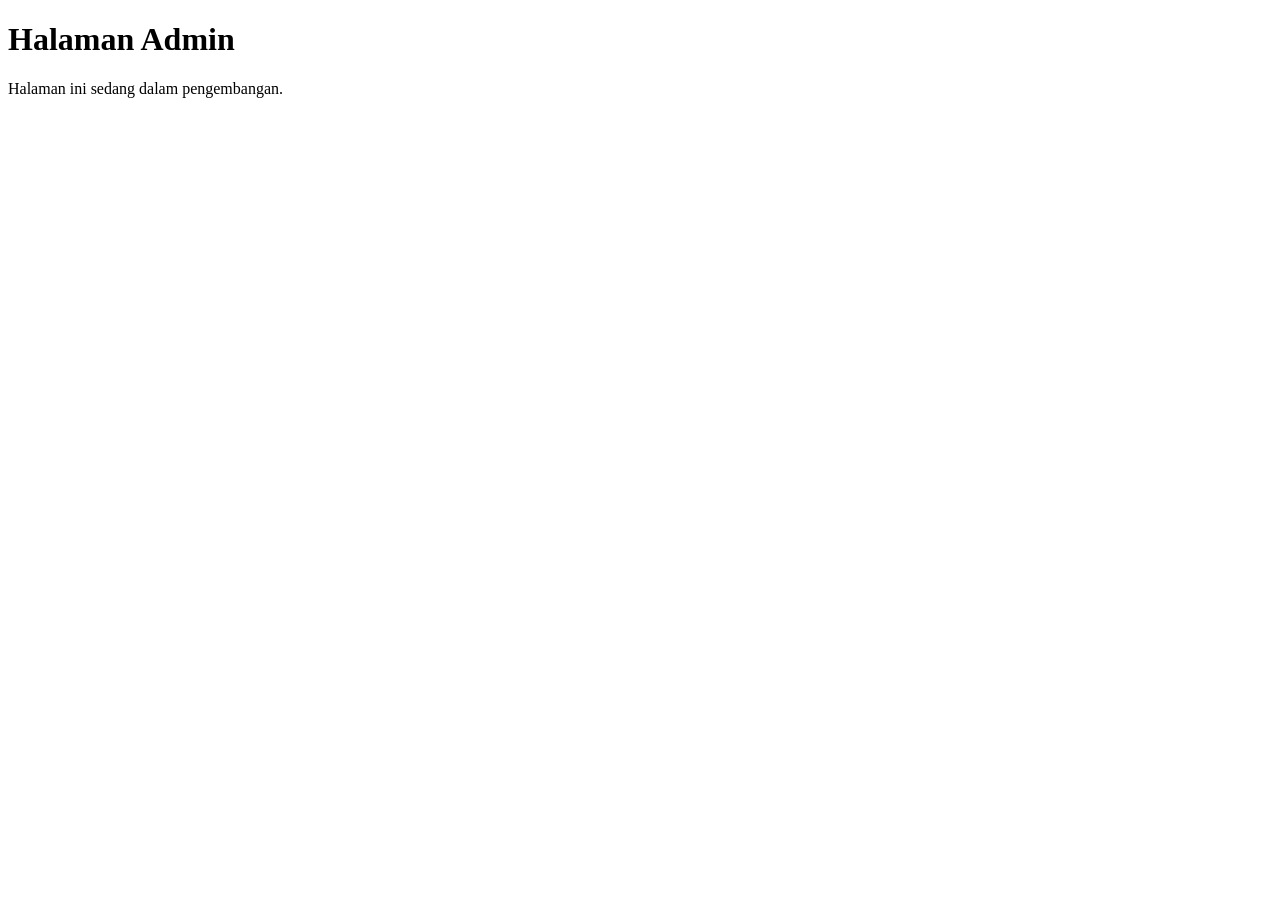
==== static/admin.html @ 09bb15c6 "perubahan pertama  task 9.3" ====
<!DOCTYPE html>
<html lang="id">
<head>
    <meta charset="UTF-8">
    <meta name="viewport" content="width=device-width, initial-scale=1.0">
    <title>Admin — Pencari Berita dari Gambar</title>
</head>
<body>
    <h1>Halaman Admin</h1>
    <p>Halaman ini sedang dalam pengembangan.</p>
</body>
</html>
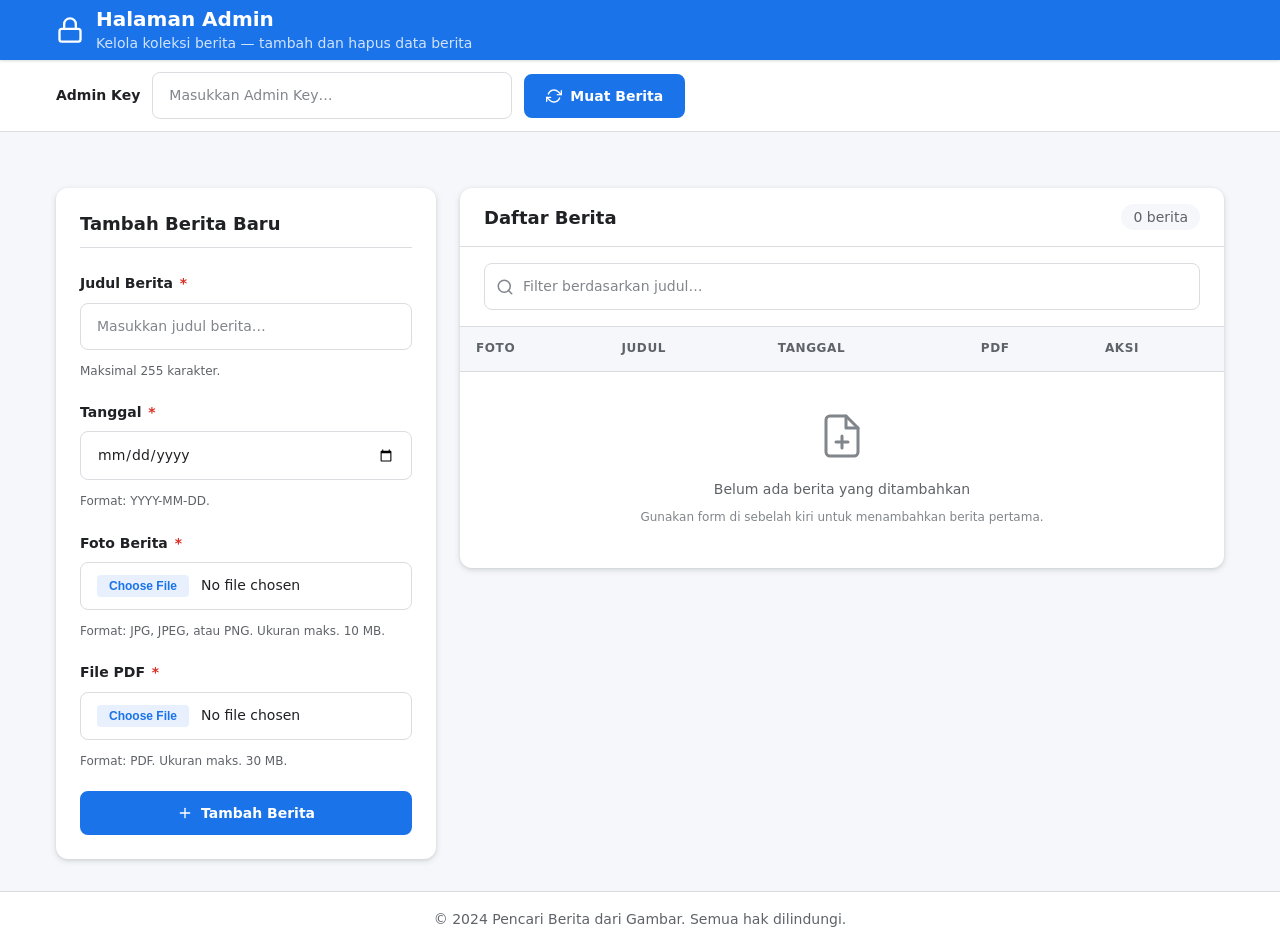
==== commit 8de4ac82: "tasks 12-15 frontend" ====
--- a/static/admin.html
+++ b/static/admin.html
@@ -1,12 +1,476 @@
 <!DOCTYPE html>
 <html lang="id">
 <head>
-    <meta charset="UTF-8">
-    <meta name="viewport" content="width=device-width, initial-scale=1.0">
-    <title>Admin — Pencari Berita dari Gambar</title>
+  <meta charset="UTF-8" />
+  <meta name="viewport" content="width=device-width, initial-scale=1.0" />
+  <title>Admin - Pencari Berita dari Gambar</title>
+  <link rel="stylesheet" href="/static/css/style.css" />
 </head>
 <body>
-    <h1>Halaman Admin</h1>
-    <p>Halaman ini sedang dalam pengembangan.</p>
+
+  <!-- ================================================================
+       Header
+       ================================================================ -->
+  <header class="site-header" role="banner">
+    <div class="container">
+      <div class="site-header__inner">
+        <!-- Ikon kunci admin (SVG inline) -->
+        <svg xmlns="http://www.w3.org/2000/svg" width="28" height="28"
+             viewBox="0 0 24 24" fill="none" stroke="currentColor"
+             stroke-width="2" stroke-linecap="round" stroke-linejoin="round"
+             aria-hidden="true" focusable="false">
+          <rect x="3" y="11" width="18" height="11" rx="2" ry="2"/>
+          <path d="M7 11V7a5 5 0 0 1 10 0v4"/>
+        </svg>
+        <div>
+          <h1 class="site-header__title">Halaman Admin</h1>
+          <p class="site-header__subtitle">Kelola koleksi berita — tambah dan hapus data berita</p>
+        </div>
+      </div>
+    </div>
+  </header>
+
+  <!-- ================================================================
+       Bar Admin Key
+       ================================================================ -->
+  <div class="admin-key-bar" id="admin-key-bar" role="region" aria-label="Autentikasi Admin">
+    <div class="container">
+      <div class="admin-key-bar__inner">
+        <label class="admin-key-bar__label" for="admin-key-input">
+          Admin Key
+        </label>
+        <input
+          class="form-control admin-key-bar__input"
+          type="password"
+          id="admin-key-input"
+          name="admin-key"
+          placeholder="Masukkan Admin Key…"
+          autocomplete="current-password"
+          aria-label="Masukkan Admin Key untuk mengakses halaman admin"
+          aria-required="true"
+        />
+        <button
+          class="btn btn--primary"
+          type="button"
+          id="btn-muat-berita"
+          aria-label="Muat daftar berita menggunakan Admin Key yang dimasukkan"
+        >
+          <!-- Ikon refresh -->
+          <svg xmlns="http://www.w3.org/2000/svg" width="16" height="16"
+               viewBox="0 0 24 24" fill="none" stroke="currentColor"
+               stroke-width="2" stroke-linecap="round" stroke-linejoin="round"
+               aria-hidden="true" focusable="false">
+            <polyline points="23 4 23 10 17 10"/>
+            <polyline points="1 20 1 14 7 14"/>
+            <path d="M3.51 9a9 9 0 0 1 14.85-3.36L23 10
+                     M1 14l4.64 4.36A9 9 0 0 0 20.49 15"/>
+          </svg>
+          Muat Berita
+        </button>
+      </div>
+    </div>
+  </div>
+
+  <!-- ================================================================
+       Pesan Status Global (sukses / error dari aksi admin)
+       ================================================================ -->
+  <div class="container">
+    <!-- Pesan Sukses -->
+    <div
+      class="alert alert--success"
+      id="status-message-success"
+      role="status"
+      aria-live="polite"
+      style="margin-top: var(--space-4);"
+    >
+      <svg class="alert__icon" xmlns="http://www.w3.org/2000/svg"
+           viewBox="0 0 24 24" fill="none" stroke="currentColor"
+           stroke-width="2" stroke-linecap="round" stroke-linejoin="round"
+           aria-hidden="true" focusable="false">
+        <polyline points="20 6 9 17 4 12"/>
+      </svg>
+      <div class="alert__body">
+        <p class="alert__text" id="status-message-success-text"></p>
+      </div>
+      <button class="alert__close" type="button"
+              id="btn-tutup-sukses" aria-label="Tutup pesan sukses">
+        <svg xmlns="http://www.w3.org/2000/svg" width="16" height="16"
+             viewBox="0 0 24 24" fill="none" stroke="currentColor"
+             stroke-width="2" stroke-linecap="round" stroke-linejoin="round"
+             aria-hidden="true" focusable="false">
+          <line x1="18" y1="6" x2="6" y2="18"/>
+          <line x1="6" y1="6" x2="18" y2="18"/>
+        </svg>
+      </button>
+    </div>
+
+    <!-- Pesan Error -->
+    <div
+      class="alert alert--error"
+      id="status-message-error"
+      role="alert"
+      aria-live="assertive"
+      style="margin-top: var(--space-4);"
+    >
+      <svg class="alert__icon" xmlns="http://www.w3.org/2000/svg"
+           viewBox="0 0 24 24" fill="none" stroke="currentColor"
+           stroke-width="2" stroke-linecap="round" stroke-linejoin="round"
+           aria-hidden="true" focusable="false">
+        <circle cx="12" cy="12" r="10"/>
+        <line x1="12" y1="8" x2="12" y2="12"/>
+        <line x1="12" y1="16" x2="12.01" y2="16"/>
+      </svg>
+      <div class="alert__body">
+        <p class="alert__text" id="status-message-error-text"></p>
+      </div>
+      <button class="alert__close" type="button"
+              id="btn-tutup-error" aria-label="Tutup pesan error">
+        <svg xmlns="http://www.w3.org/2000/svg" width="16" height="16"
+             viewBox="0 0 24 24" fill="none" stroke="currentColor"
+             stroke-width="2" stroke-linecap="round" stroke-linejoin="round"
+             aria-hidden="true" focusable="false">
+          <line x1="18" y1="6" x2="6" y2="18"/>
+          <line x1="6" y1="6" x2="18" y2="18"/>
+        </svg>
+      </button>
+    </div>
+  </div>
+
+  <!-- ================================================================
+       Konten Utama
+       ================================================================ -->
+  <main class="site-main" id="main-content">
+    <div class="container">
+
+      <!-- Tata letak dua kolom (desktop ≥1024px) / satu kolom (mobile) -->
+      <div class="admin-layout">
+
+        <!-- ============================================================
+             Kolom Kiri / Atas: Form Tambah Berita
+             ============================================================ -->
+        <section class="admin-form-panel" aria-labelledby="form-panel-title">
+          <h2 class="admin-form-panel__title" id="form-panel-title">
+            Tambah Berita Baru
+          </h2>
+
+          <form
+            class="form"
+            id="form-tambah-berita"
+            novalidate
+            aria-label="Form penambahan berita baru"
+          >
+
+            <!-- ---- Judul Berita ---- -->
+            <div class="form-group">
+              <label class="form-label" for="input-judul">
+                Judul Berita
+                <span class="form-label__required" aria-hidden="true">*</span>
+              </label>
+              <input
+                class="form-control"
+                type="text"
+                id="input-judul"
+                name="judul"
+                placeholder="Masukkan judul berita…"
+                maxlength="255"
+                autocomplete="off"
+                aria-required="true"
+                aria-describedby="judul-hint judul-error"
+              />
+              <span class="form-hint" id="judul-hint">Maksimal 255 karakter.</span>
+              <span class="form-error-text" id="judul-error" role="alert"></span>
+            </div>
+
+            <!-- ---- Tanggal ---- -->
+            <div class="form-group">
+              <label class="form-label" for="input-tanggal">
+                Tanggal
+                <span class="form-label__required" aria-hidden="true">*</span>
+              </label>
+              <input
+                class="form-control"
+                type="date"
+                id="input-tanggal"
+                name="tanggal"
+                aria-required="true"
+                aria-describedby="tanggal-hint tanggal-error"
+              />
+              <span class="form-hint" id="tanggal-hint">Format: YYYY-MM-DD.</span>
+              <span class="form-error-text" id="tanggal-error" role="alert"></span>
+            </div>
+
+            <!-- ---- Foto Berita ---- -->
+            <div class="form-group">
+              <label class="form-label" for="input-foto">
+                Foto Berita
+                <span class="form-label__required" aria-hidden="true">*</span>
+              </label>
+              <input
+                class="form-control-file"
+                type="file"
+                id="input-foto"
+                name="foto"
+                accept=".jpg,.jpeg,.png"
+                aria-required="true"
+                aria-describedby="foto-hint foto-error"
+              />
+              <span class="form-hint" id="foto-hint">Format: JPG, JPEG, atau PNG. Ukuran maks. 10 MB.</span>
+              <span class="form-error-text" id="foto-error" role="alert"></span>
+            </div>
+
+            <!-- ---- File PDF ---- -->
+            <div class="form-group">
+              <label class="form-label" for="input-pdf">
+                File PDF
+                <span class="form-label__required" aria-hidden="true">*</span>
+              </label>
+              <input
+                class="form-control-file"
+                type="file"
+                id="input-pdf"
+                name="pdf"
+                accept=".pdf"
+                aria-required="true"
+                aria-describedby="pdf-hint pdf-error"
+              />
+              <span class="form-hint" id="pdf-hint">Format: PDF. Ukuran maks. 30 MB.</span>
+              <span class="form-error-text" id="pdf-error" role="alert"></span>
+            </div>
+
+            <!-- ---- Tombol Submit ---- -->
+            <div>
+              <button
+                class="btn btn--primary btn--full"
+                type="submit"
+                id="btn-tambah-berita"
+                aria-label="Tambahkan berita baru ke database"
+              >
+                <!-- Ikon tambah -->
+                <svg xmlns="http://www.w3.org/2000/svg" width="16" height="16"
+                     viewBox="0 0 24 24" fill="none" stroke="currentColor"
+                     stroke-width="2" stroke-linecap="round" stroke-linejoin="round"
+                     aria-hidden="true" focusable="false">
+                  <line x1="12" y1="5" x2="12" y2="19"/>
+                  <line x1="5" y1="12" x2="19" y2="12"/>
+                </svg>
+                Tambah Berita
+              </button>
+            </div>
+
+          </form><!-- /form-tambah-berita -->
+
+        </section><!-- /admin-form-panel -->
+
+        <!-- ============================================================
+             Kolom Kanan / Bawah: Daftar Berita
+             ============================================================ -->
+        <section class="admin-list-panel" aria-labelledby="list-panel-title">
+
+          <!-- Header daftar: judul + jumlah total -->
+          <div class="admin-list-panel__header">
+            <h2 class="admin-list-panel__title" id="list-panel-title">
+              Daftar Berita
+            </h2>
+            <span
+              class="admin-list-panel__count"
+              id="jumlah-berita"
+              aria-live="polite"
+              aria-label="Jumlah total berita yang terdaftar"
+            >
+              0 berita
+            </span>
+          </div>
+
+          <!-- ---- Input Filter Judul ---- -->
+          <div style="padding: var(--space-4) var(--space-6); border-bottom: 1px solid var(--border);">
+            <div class="input-search-wrapper" role="search">
+              <!-- Ikon kaca pembesar -->
+              <svg class="input-search-wrapper__icon"
+                   xmlns="http://www.w3.org/2000/svg"
+                   viewBox="0 0 24 24" fill="none" stroke="currentColor"
+                   stroke-width="2" stroke-linecap="round" stroke-linejoin="round"
+                   aria-hidden="true" focusable="false">
+                <circle cx="11" cy="11" r="8"/>
+                <line x1="21" y1="21" x2="16.65" y2="16.65"/>
+              </svg>
+              <input
+                class="form-control"
+                type="search"
+                id="input-filter"
+                name="filter"
+                placeholder="Filter berdasarkan judul…"
+                autocomplete="off"
+                aria-label="Filter daftar berita berdasarkan judul"
+                aria-controls="daftar-berita"
+              />
+            </div>
+          </div>
+
+          <!-- ---- Indikator Loading Daftar ---- -->
+          <div
+            class="loading-indicator"
+            id="loading-daftar"
+            role="status"
+            aria-live="polite"
+            aria-label="Sedang memuat daftar berita"
+          >
+            <div class="loading-spinner" aria-hidden="true"></div>
+            <p class="loading-indicator__text">Memuat daftar berita&hellip;</p>
+          </div>
+
+          <!-- ---- Tabel Daftar Berita ---- -->
+          <div class="news-table-wrapper" id="daftar-berita" role="region" aria-label="Daftar berita terdaftar">
+            <table class="news-table" id="tabel-berita" aria-label="Tabel daftar berita">
+              <thead>
+                <tr>
+                  <th scope="col">Foto</th>
+                  <th scope="col">Judul</th>
+                  <th scope="col">Tanggal</th>
+                  <th scope="col">PDF</th>
+                  <th scope="col">Aksi</th>
+                </tr>
+              </thead>
+              <tbody id="tbody-berita" aria-live="polite">
+                <!-- Baris berita dirender oleh admin.js -->
+              </tbody>
+            </table>
+          </div>
+
+          <!-- ---- Pesan Daftar Kosong (tidak ada berita sama sekali) ---- -->
+          <div
+            class="list-empty"
+            id="pesan-kosong"
+            role="status"
+            aria-live="polite"
+          >
+            <svg class="list-empty__icon" xmlns="http://www.w3.org/2000/svg"
+                 viewBox="0 0 24 24" fill="none" stroke="currentColor"
+                 stroke-width="1.5" stroke-linecap="round" stroke-linejoin="round"
+                 aria-hidden="true" focusable="false">
+              <path d="M14 2H6a2 2 0 0 0-2 2v16
+                       a2 2 0 0 0 2 2h12a2 2 0 0 0 2-2V8z"/>
+              <polyline points="14 2 14 8 20 8"/>
+              <line x1="12" y1="18" x2="12" y2="12"/>
+              <line x1="9" y1="15" x2="15" y2="15"/>
+            </svg>
+            <p class="list-empty__text">Belum ada berita yang ditambahkan</p>
+            <p class="list-empty__hint">
+              Gunakan form di sebelah kiri untuk menambahkan berita pertama.
+            </p>
+          </div>
+
+          <!-- ---- Pesan Filter Tidak Cocok ---- -->
+          <div
+            class="search-empty"
+            id="pesan-filter-kosong"
+            role="status"
+            aria-live="polite"
+          >
+            <svg xmlns="http://www.w3.org/2000/svg" width="40" height="40"
+                 viewBox="0 0 24 24" fill="none" stroke="currentColor"
+                 stroke-width="1.5" stroke-linecap="round" stroke-linejoin="round"
+                 style="margin-inline: auto; margin-bottom: var(--space-3); color: var(--text-light);"
+                 aria-hidden="true" focusable="false">
+              <circle cx="11" cy="11" r="8"/>
+              <line x1="21" y1="21" x2="16.65" y2="16.65"/>
+              <line x1="8" y1="11" x2="14" y2="11"/>
+            </svg>
+            <p>Tidak ada berita yang cocok dengan kata kunci tersebut.</p>
+          </div>
+
+        </section><!-- /admin-list-panel -->
+
+      </div><!-- /admin-layout -->
+
+    </div><!-- /container -->
+  </main>
+
+  <!-- ================================================================
+       Dialog Konfirmasi Hapus
+       ================================================================ -->
+  <div
+    class="dialog-backdrop"
+    id="dialog-hapus"
+    role="dialog"
+    aria-modal="true"
+    aria-labelledby="dialog-hapus-title"
+    aria-describedby="dialog-hapus-message"
+  >
+    <div class="dialog">
+      <!-- Ikon peringatan -->
+      <div class="dialog__icon" aria-hidden="true">
+        <svg xmlns="http://www.w3.org/2000/svg" width="24" height="24"
+             viewBox="0 0 24 24" fill="none" stroke="currentColor"
+             stroke-width="2" stroke-linecap="round" stroke-linejoin="round">
+          <polyline points="3 6 5 6 21 6"/>
+          <path d="M19 6l-1 14a2 2 0 0 1-2 2H8
+                   a2 2 0 0 1-2-2L5 6"/>
+          <path d="M10 11v6"/>
+          <path d="M14 11v6"/>
+          <path d="M9 6V4a1 1 0 0 1 1-1h4
+                   a1 1 0 0 1 1 1v2"/>
+        </svg>
+      </div>
+      <h3 class="dialog__title" id="dialog-hapus-title">Hapus Berita?</h3>
+      <p class="dialog__message" id="dialog-hapus-message">
+        Apakah Anda yakin ingin menghapus berita
+        <strong id="dialog-hapus-judul"></strong>?
+        Tindakan ini tidak dapat dibatalkan.
+      </p>
+      <div class="dialog__actions">
+        <button
+          class="btn btn--secondary"
+          type="button"
+          id="btn-batal-hapus"
+          aria-label="Batal, jangan hapus berita ini"
+        >
+          Batal
+        </button>
+        <button
+          class="btn btn--danger"
+          type="button"
+          id="btn-konfirmasi-hapus"
+          aria-label="Konfirmasi hapus berita"
+          data-id=""
+        >
+          <!-- Ikon hapus -->
+          <svg xmlns="http://www.w3.org/2000/svg" width="16" height="16"
+               viewBox="0 0 24 24" fill="none" stroke="currentColor"
+               stroke-width="2" stroke-linecap="round" stroke-linejoin="round"
+               aria-hidden="true" focusable="false">
+            <polyline points="3 6 5 6 21 6"/>
+            <path d="M19 6l-1 14a2 2 0 0 1-2 2H8
+                     a2 2 0 0 1-2-2L5 6"/>
+          </svg>
+          Hapus
+        </button>
+      </div>
+    </div>
+  </div>
+
+  <!-- ================================================================
+       Container Toast Notifikasi
+       ================================================================ -->
+  <div
+    class="toast-container"
+    id="toast-container"
+    aria-live="polite"
+    aria-atomic="false"
+  ></div>
+
+  <!-- ================================================================
+       Footer
+       ================================================================ -->
+  <footer class="site-footer" role="contentinfo">
+    <div class="container">
+      <p>&copy; 2024 Pencari Berita dari Gambar. Semua hak dilindungi.</p>
+    </div>
+  </footer>
+
+  <!-- ================================================================
+       Script
+       ================================================================ -->
+  <script src="/static/js/admin.js" defer></script>
+
 </body>
 </html>
--- a/static/css/style.css
+++ b/static/css/style.css
@@ -0,0 +1,1612 @@
+/* ==========================================================================
+   Aplikasi Pencari Berita dari Gambar
+   style.css — Layout responsif & komponen UI
+   ========================================================================== */
+
+/* --------------------------------------------------------------------------
+   1. CSS Custom Properties (Variables)
+   -------------------------------------------------------------------------- */
+:root {
+  /* Warna utama */
+  --primary:        #1a73e8;
+  --primary-hover:  #1557b0;
+  --primary-light:  #e8f0fe;
+
+  /* Warna latar & teks */
+  --bg:             #f5f7fa;
+  --bg-white:       #ffffff;
+  --text:           #202124;
+  --text-secondary: #5f6368;
+  --text-light:     #80868b;
+
+  /* Warna batas & kartu */
+  --border:         #dadce0;
+  --border-focus:   #1a73e8;
+  --card-bg:        #ffffff;
+  --card-bg-hover:  #f8f9fa;
+
+  /* Bayangan */
+  --shadow-sm:      0 1px 3px rgba(60,64,67,.12), 0 1px 2px rgba(60,64,67,.08);
+  --shadow:         0 2px 6px rgba(60,64,67,.15), 0 1px 3px rgba(60,64,67,.10);
+  --shadow-lg:      0 4px 16px rgba(60,64,67,.18), 0 2px 6px rgba(60,64,67,.12);
+  --shadow-dialog:  0 8px 32px rgba(60,64,67,.28);
+
+  /* Status */
+  --error:          #d93025;
+  --error-bg:       #fce8e6;
+  --error-border:   #f5c6c2;
+  --success:        #188038;
+  --success-bg:     #e6f4ea;
+  --success-border: #b7dfbf;
+  --warning:        #e37400;
+  --warning-bg:     #fef7e0;
+  --warning-border: #fad57e;
+  --info:           #1a73e8;
+  --info-bg:        #e8f0fe;
+  --info-border:    #aecbfa;
+
+  /* Dimensi */
+  --radius-sm:      4px;
+  --radius:         8px;
+  --radius-lg:      12px;
+  --radius-xl:      16px;
+  --radius-pill:    999px;
+
+  /* Tipografi */
+  --font-family:    'Segoe UI', system-ui, -apple-system, sans-serif;
+  --font-size-xs:   0.75rem;   /* 12px */
+  --font-size-sm:   0.875rem;  /* 14px */
+  --font-size-base: 1rem;      /* 16px */
+  --font-size-lg:   1.125rem;  /* 18px */
+  --font-size-xl:   1.25rem;   /* 20px */
+  --font-size-2xl:  1.5rem;    /* 24px */
+  --font-size-3xl:  1.875rem;  /* 30px */
+
+  /* Spasi */
+  --space-1:  0.25rem;  /* 4px  */
+  --space-2:  0.5rem;   /* 8px  */
+  --space-3:  0.75rem;  /* 12px */
+  --space-4:  1rem;     /* 16px */
+  --space-5:  1.25rem;  /* 20px */
+  --space-6:  1.5rem;   /* 24px */
+  --space-8:  2rem;     /* 32px */
+  --space-10: 2.5rem;   /* 40px */
+  --space-12: 3rem;     /* 48px */
+
+  /* Ukuran sentuh minimum (aksesibilitas mobile) */
+  --touch-target: 44px;
+
+  /* Transisi */
+  --transition:       150ms ease;
+  --transition-slow:  300ms ease;
+
+  /* Header */
+  --header-height: 60px;
+}
+
+/* --------------------------------------------------------------------------
+   2. CSS Reset & Base
+   -------------------------------------------------------------------------- */
+*,
+*::before,
+*::after {
+  box-sizing: border-box;
+  margin: 0;
+  padding: 0;
+}
+
+html {
+  font-size: 16px;
+  -webkit-text-size-adjust: 100%;
+  scroll-behavior: smooth;
+}
+
+body {
+  font-family: var(--font-family);
+  font-size: var(--font-size-base);
+  line-height: 1.6;
+  color: var(--text);
+  background-color: var(--bg);
+  min-height: 100vh;
+}
+
+img {
+  max-width: 100%;
+  height: auto;
+  display: block;
+}
+
+a {
+  color: var(--primary);
+  text-decoration: none;
+}
+
+a:hover {
+  text-decoration: underline;
+}
+
+ul,
+ol {
+  list-style: none;
+}
+
+button,
+input,
+select,
+textarea {
+  font-family: inherit;
+  font-size: inherit;
+}
+
+button {
+  cursor: pointer;
+  border: none;
+  background: none;
+}
+
+h1, h2, h3, h4, h5, h6 {
+  line-height: 1.3;
+  color: var(--text);
+}
+
+p {
+  margin-bottom: var(--space-4);
+}
+
+p:last-child {
+  margin-bottom: 0;
+}
+
+/* --------------------------------------------------------------------------
+   3. Tata Letak (Layout) — Umum
+   -------------------------------------------------------------------------- */
+
+/* Container */
+.container {
+  width: 100%;
+  max-width: 1200px;
+  margin-inline: auto;
+  padding-inline: var(--space-4);
+}
+
+/* Header */
+.site-header {
+  background-color: var(--primary);
+  color: #fff;
+  height: var(--header-height);
+  display: flex;
+  align-items: center;
+  box-shadow: var(--shadow-sm);
+  position: sticky;
+  top: 0;
+  z-index: 100;
+}
+
+.site-header__inner {
+  display: flex;
+  align-items: center;
+  gap: var(--space-3);
+}
+
+.site-header__title {
+  font-size: var(--font-size-xl);
+  font-weight: 600;
+  color: #fff;
+}
+
+.site-header__subtitle {
+  font-size: var(--font-size-sm);
+  color: rgba(255,255,255,0.8);
+}
+
+/* Main */
+.site-main {
+  padding-block: var(--space-8);
+}
+
+/* Footer */
+.site-footer {
+  background-color: var(--bg-white);
+  border-top: 1px solid var(--border);
+  padding-block: var(--space-4);
+  text-align: center;
+  color: var(--text-secondary);
+  font-size: var(--font-size-sm);
+  margin-top: auto;
+}
+
+/* Section */
+.section {
+  margin-bottom: var(--space-8);
+}
+
+.section__title {
+  font-size: var(--font-size-xl);
+  font-weight: 600;
+  margin-bottom: var(--space-4);
+  color: var(--text);
+}
+
+.section__subtitle {
+  font-size: var(--font-size-sm);
+  color: var(--text-secondary);
+  margin-bottom: var(--space-6);
+}
+
+/* --------------------------------------------------------------------------
+   4. Halaman Pencarian (Search Page) — index.html
+   -------------------------------------------------------------------------- */
+
+/* Layout utama search page (desktop ≥1024px): dua kolom */
+.search-layout {
+  display: grid;
+  grid-template-columns: 1fr;
+  gap: var(--space-6);
+}
+
+@media (min-width: 1024px) {
+  .search-layout {
+    grid-template-columns: 420px 1fr;
+    align-items: start;
+  }
+}
+
+/* Panel kiri: form upload */
+.search-panel {
+  background-color: var(--card-bg);
+  border-radius: var(--radius-lg);
+  box-shadow: var(--shadow);
+  padding: var(--space-6);
+}
+
+.search-panel__title {
+  font-size: var(--font-size-lg);
+  font-weight: 600;
+  margin-bottom: var(--space-2);
+}
+
+.search-panel__desc {
+  font-size: var(--font-size-sm);
+  color: var(--text-secondary);
+  margin-bottom: var(--space-6);
+}
+
+/* Area drop file / upload gambar */
+.upload-area {
+  border: 2px dashed var(--border);
+  border-radius: var(--radius);
+  padding: var(--space-8) var(--space-4);
+  text-align: center;
+  cursor: pointer;
+  transition: border-color var(--transition), background-color var(--transition);
+  position: relative;
+  min-height: 160px;
+  display: flex;
+  flex-direction: column;
+  align-items: center;
+  justify-content: center;
+  gap: var(--space-3);
+}
+
+.upload-area:hover,
+.upload-area:focus-within {
+  border-color: var(--border-focus);
+  background-color: var(--primary-light);
+}
+
+.upload-area--drag-over {
+  border-color: var(--primary);
+  background-color: var(--primary-light);
+}
+
+.upload-area__icon {
+  width: 48px;
+  height: 48px;
+  color: var(--text-light);
+}
+
+.upload-area__text {
+  font-size: var(--font-size-sm);
+  color: var(--text-secondary);
+}
+
+.upload-area__hint {
+  font-size: var(--font-size-xs);
+  color: var(--text-light);
+}
+
+/* Input file tersembunyi (dikontrol lewat label / JS) */
+.upload-area__input {
+  position: absolute;
+  inset: 0;
+  width: 100%;
+  height: 100%;
+  opacity: 0;
+  cursor: pointer;
+}
+
+/* Pratinjau gambar */
+.preview-container {
+  margin-top: var(--space-4);
+  display: none; /* ditampilkan via JS */
+}
+
+.preview-container--visible {
+  display: block;
+}
+
+.preview-image {
+  width: 100%;
+  max-height: 240px;
+  object-fit: contain;
+  border-radius: var(--radius);
+  border: 1px solid var(--border);
+  background-color: var(--bg);
+}
+
+.preview-filename {
+  font-size: var(--font-size-xs);
+  color: var(--text-secondary);
+  margin-top: var(--space-2);
+  text-align: center;
+  word-break: break-all;
+}
+
+/* Panel kanan: hasil pencarian + PDF viewer */
+.results-panel {
+  display: flex;
+  flex-direction: column;
+  gap: var(--space-6);
+}
+
+/* Kartu hasil berita */
+.result-cards {
+  display: grid;
+  grid-template-columns: 1fr;
+  gap: var(--space-4);
+}
+
+@media (min-width: 1024px) {
+  .result-cards {
+    grid-template-columns: repeat(auto-fill, minmax(260px, 1fr));
+  }
+}
+
+.result-card {
+  background-color: var(--card-bg);
+  border-radius: var(--radius-lg);
+  box-shadow: var(--shadow-sm);
+  border: 1px solid var(--border);
+  overflow: hidden;
+  transition: box-shadow var(--transition), transform var(--transition);
+}
+
+.result-card:hover {
+  box-shadow: var(--shadow);
+  transform: translateY(-2px);
+}
+
+.result-card--active {
+  border-color: var(--primary);
+  box-shadow: 0 0 0 2px var(--primary-light), var(--shadow);
+}
+
+.result-card__thumbnail {
+  width: 100%;
+  height: 160px;
+  object-fit: cover;
+  background-color: var(--bg);
+}
+
+.result-card__body {
+  padding: var(--space-4);
+}
+
+.result-card__title {
+  font-size: var(--font-size-base);
+  font-weight: 600;
+  margin-bottom: var(--space-2);
+  /* Batasi 2 baris teks */
+  display: -webkit-box;
+  -webkit-box-orient: vertical;
+  -webkit-line-clamp: 2;
+  overflow: hidden;
+}
+
+.result-card__meta {
+  display: flex;
+  gap: var(--space-3);
+  align-items: center;
+  margin-bottom: var(--space-3);
+  flex-wrap: wrap;
+}
+
+.result-card__date {
+  font-size: var(--font-size-xs);
+  color: var(--text-secondary);
+  display: flex;
+  align-items: center;
+  gap: var(--space-1);
+}
+
+.result-card__score {
+  font-size: var(--font-size-xs);
+  font-weight: 600;
+  background-color: var(--primary-light);
+  color: var(--primary);
+  padding: 2px var(--space-2);
+  border-radius: var(--radius-pill);
+}
+
+.result-card__score--good {
+  background-color: var(--success-bg);
+  color: var(--success);
+}
+
+.result-card__score--medium {
+  background-color: var(--warning-bg);
+  color: var(--warning);
+}
+
+/* PDF Viewer */
+.pdf-viewer {
+  background-color: var(--card-bg);
+  border-radius: var(--radius-lg);
+  box-shadow: var(--shadow);
+  overflow: hidden;
+  display: none; /* ditampilkan via JS */
+}
+
+.pdf-viewer--visible {
+  display: block;
+}
+
+.pdf-viewer__header {
+  display: flex;
+  align-items: center;
+  justify-content: space-between;
+  padding: var(--space-3) var(--space-4);
+  background-color: var(--bg);
+  border-bottom: 1px solid var(--border);
+  gap: var(--space-3);
+  flex-wrap: wrap;
+}
+
+.pdf-viewer__title {
+  font-size: var(--font-size-sm);
+  font-weight: 600;
+  color: var(--text);
+  flex: 1;
+  min-width: 0;
+  white-space: nowrap;
+  overflow: hidden;
+  text-overflow: ellipsis;
+}
+
+.pdf-viewer__iframe {
+  width: 100%;
+  height: 600px;
+  border: none;
+  display: block;
+}
+
+@media (max-width: 767px) {
+  .pdf-viewer__iframe {
+    height: 400px;
+  }
+}
+
+/* Pesan "tidak ditemukan" */
+.no-results {
+  background-color: var(--card-bg);
+  border-radius: var(--radius-lg);
+  padding: var(--space-10);
+  text-align: center;
+  border: 1px solid var(--border);
+  display: none;
+}
+
+.no-results--visible {
+  display: block;
+}
+
+.no-results__icon {
+  width: 56px;
+  height: 56px;
+  margin-inline: auto;
+  margin-bottom: var(--space-4);
+  color: var(--text-light);
+}
+
+.no-results__text {
+  font-size: var(--font-size-lg);
+  font-weight: 600;
+  color: var(--text-secondary);
+  margin-bottom: var(--space-2);
+}
+
+.no-results__hint {
+  font-size: var(--font-size-sm);
+  color: var(--text-light);
+  margin-bottom: 0;
+}
+
+/* --------------------------------------------------------------------------
+   5. Halaman Admin (Admin Page) — admin.html
+   -------------------------------------------------------------------------- */
+
+/* Bar Admin Key di atas halaman */
+.admin-key-bar {
+  background-color: var(--card-bg);
+  border-bottom: 1px solid var(--border);
+  padding-block: var(--space-3);
+  margin-bottom: var(--space-6);
+}
+
+.admin-key-bar__inner {
+  display: flex;
+  align-items: center;
+  gap: var(--space-3);
+  flex-wrap: wrap;
+}
+
+.admin-key-bar__label {
+  font-size: var(--font-size-sm);
+  font-weight: 600;
+  color: var(--text);
+  white-space: nowrap;
+}
+
+.admin-key-bar__input {
+  flex: 1;
+  min-width: 200px;
+  max-width: 360px;
+}
+
+/* Layout utama Admin (desktop ≥1024px): dua kolom */
+.admin-layout {
+  display: grid;
+  grid-template-columns: 1fr;
+  gap: var(--space-6);
+}
+
+@media (min-width: 1024px) {
+  .admin-layout {
+    grid-template-columns: 380px 1fr;
+    align-items: start;
+  }
+}
+
+/* Panel form tambah berita */
+.admin-form-panel {
+  background-color: var(--card-bg);
+  border-radius: var(--radius-lg);
+  box-shadow: var(--shadow);
+  padding: var(--space-6);
+  position: sticky;
+  top: calc(var(--header-height) + var(--space-4));
+}
+
+.admin-form-panel__title {
+  font-size: var(--font-size-lg);
+  font-weight: 600;
+  margin-bottom: var(--space-6);
+  padding-bottom: var(--space-3);
+  border-bottom: 1px solid var(--border);
+}
+
+/* Panel daftar berita */
+.admin-list-panel {
+  background-color: var(--card-bg);
+  border-radius: var(--radius-lg);
+  box-shadow: var(--shadow);
+  overflow: hidden;
+}
+
+.admin-list-panel__header {
+  padding: var(--space-4) var(--space-6);
+  border-bottom: 1px solid var(--border);
+  display: flex;
+  align-items: center;
+  gap: var(--space-4);
+  flex-wrap: wrap;
+}
+
+.admin-list-panel__title {
+  font-size: var(--font-size-lg);
+  font-weight: 600;
+  flex: 1;
+  min-width: 0;
+}
+
+.admin-list-panel__count {
+  font-size: var(--font-size-sm);
+  color: var(--text-secondary);
+  background-color: var(--bg);
+  padding: 2px var(--space-3);
+  border-radius: var(--radius-pill);
+  white-space: nowrap;
+}
+
+/* Tabel daftar berita */
+.news-table-wrapper {
+  overflow-x: auto;
+  -webkit-overflow-scrolling: touch;
+}
+
+.news-table {
+  width: 100%;
+  border-collapse: collapse;
+  min-width: 560px;
+  font-size: var(--font-size-sm);
+}
+
+.news-table thead {
+  background-color: var(--bg);
+}
+
+.news-table th {
+  text-align: left;
+  padding: var(--space-3) var(--space-4);
+  font-weight: 600;
+  color: var(--text-secondary);
+  font-size: var(--font-size-xs);
+  text-transform: uppercase;
+  letter-spacing: 0.05em;
+  border-bottom: 1px solid var(--border);
+  white-space: nowrap;
+}
+
+.news-table td {
+  padding: var(--space-3) var(--space-4);
+  border-bottom: 1px solid var(--border);
+  vertical-align: middle;
+}
+
+.news-table tbody tr:last-child td {
+  border-bottom: none;
+}
+
+.news-table tbody tr:hover td {
+  background-color: var(--card-bg-hover);
+}
+
+/* Thumbnail foto di tabel */
+.news-thumbnail {
+  width: 56px;
+  height: 56px;
+  object-fit: cover;
+  border-radius: var(--radius-sm);
+  border: 1px solid var(--border);
+  background-color: var(--bg);
+  flex-shrink: 0;
+}
+
+.news-thumbnail--placeholder {
+  display: flex;
+  align-items: center;
+  justify-content: center;
+  background-color: var(--bg);
+  color: var(--text-light);
+  width: 56px;
+  height: 56px;
+  border-radius: var(--radius-sm);
+  border: 1px solid var(--border);
+}
+
+/* Judul di tabel */
+.news-table__title {
+  font-weight: 500;
+  color: var(--text);
+  max-width: 280px;
+  white-space: normal;
+  word-break: break-word;
+}
+
+/* Tanggal di tabel */
+.news-table__date {
+  white-space: nowrap;
+  color: var(--text-secondary);
+}
+
+/* Tautan PDF di tabel */
+.news-table__pdf-link {
+  display: inline-flex;
+  align-items: center;
+  gap: var(--space-1);
+  font-size: var(--font-size-xs);
+  font-weight: 500;
+  padding: var(--space-1) var(--space-2);
+  border-radius: var(--radius-sm);
+  color: var(--primary);
+  border: 1px solid var(--primary);
+  transition: background-color var(--transition), color var(--transition);
+  min-height: var(--touch-target);
+  min-width: var(--touch-target);
+  justify-content: center;
+}
+
+.news-table__pdf-link:hover {
+  background-color: var(--primary);
+  color: #fff;
+  text-decoration: none;
+}
+
+/* Pesan daftar kosong */
+.list-empty {
+  padding: var(--space-10);
+  text-align: center;
+  color: var(--text-secondary);
+  font-size: var(--font-size-sm);
+}
+
+.list-empty__icon {
+  width: 48px;
+  height: 48px;
+  margin-inline: auto;
+  margin-bottom: var(--space-3);
+  color: var(--text-light);
+}
+
+.list-empty__text {
+  font-weight: 500;
+  margin-bottom: var(--space-2);
+}
+
+.list-empty__hint {
+  color: var(--text-light);
+  font-size: var(--font-size-xs);
+}
+
+/* Pesan pencarian tidak cocok */
+.search-empty {
+  padding: var(--space-8);
+  text-align: center;
+  color: var(--text-secondary);
+  font-size: var(--font-size-sm);
+  display: none;
+}
+
+.search-empty--visible {
+  display: block;
+}
+
+/* --------------------------------------------------------------------------
+   6. Komponen Form
+   -------------------------------------------------------------------------- */
+
+.form {
+  display: flex;
+  flex-direction: column;
+  gap: var(--space-5);
+}
+
+.form-group {
+  display: flex;
+  flex-direction: column;
+  gap: var(--space-2);
+}
+
+.form-label {
+  font-size: var(--font-size-sm);
+  font-weight: 600;
+  color: var(--text);
+}
+
+.form-label__required {
+  color: var(--error);
+  margin-left: 2px;
+}
+
+.form-hint {
+  font-size: var(--font-size-xs);
+  color: var(--text-secondary);
+  margin-top: var(--space-1);
+}
+
+/* Input teks, tanggal, dsb. */
+.form-control {
+  width: 100%;
+  padding: var(--space-3) var(--space-4);
+  border: 1px solid var(--border);
+  border-radius: var(--radius);
+  background-color: var(--bg-white);
+  color: var(--text);
+  font-size: var(--font-size-sm);
+  line-height: 1.5;
+  transition: border-color var(--transition), box-shadow var(--transition);
+  min-height: var(--touch-target);
+  appearance: none;
+  -webkit-appearance: none;
+}
+
+.form-control:focus {
+  outline: none;
+  border-color: var(--border-focus);
+  box-shadow: 0 0 0 3px rgba(26,115,232,.18);
+}
+
+.form-control::placeholder {
+  color: var(--text-light);
+}
+
+.form-control:disabled {
+  background-color: var(--bg);
+  color: var(--text-light);
+  cursor: not-allowed;
+}
+
+.form-control--error {
+  border-color: var(--error);
+  background-color: var(--error-bg);
+}
+
+.form-control--error:focus {
+  box-shadow: 0 0 0 3px rgba(217,48,37,.18);
+}
+
+/* Input file */
+.form-control-file {
+  width: 100%;
+  padding: var(--space-3) var(--space-4);
+  border: 1px solid var(--border);
+  border-radius: var(--radius);
+  background-color: var(--bg-white);
+  font-size: var(--font-size-sm);
+  color: var(--text);
+  cursor: pointer;
+  transition: border-color var(--transition);
+  min-height: var(--touch-target);
+}
+
+.form-control-file:focus {
+  outline: none;
+  border-color: var(--border-focus);
+  box-shadow: 0 0 0 3px rgba(26,115,232,.18);
+}
+
+.form-control-file::file-selector-button {
+  padding: var(--space-1) var(--space-3);
+  background-color: var(--primary-light);
+  color: var(--primary);
+  border: none;
+  border-radius: var(--radius-sm);
+  font-size: var(--font-size-xs);
+  font-weight: 600;
+  cursor: pointer;
+  margin-right: var(--space-3);
+  transition: background-color var(--transition);
+}
+
+.form-control-file::file-selector-button:hover {
+  background-color: var(--primary);
+  color: #fff;
+}
+
+/* Pesan error pada field form */
+.form-error-text {
+  font-size: var(--font-size-xs);
+  color: var(--error);
+  display: none;
+  margin-top: var(--space-1);
+}
+
+.form-error-text--visible {
+  display: block;
+}
+
+/* Input dengan ikon pencarian */
+.input-search-wrapper {
+  position: relative;
+}
+
+.input-search-wrapper__icon {
+  position: absolute;
+  left: var(--space-3);
+  top: 50%;
+  transform: translateY(-50%);
+  width: 18px;
+  height: 18px;
+  color: var(--text-light);
+  pointer-events: none;
+}
+
+.input-search-wrapper .form-control {
+  padding-left: calc(var(--space-3) + 18px + var(--space-2));
+}
+
+/* --------------------------------------------------------------------------
+   7. Komponen Tombol (Button)
+   -------------------------------------------------------------------------- */
+
+.btn {
+  display: inline-flex;
+  align-items: center;
+  justify-content: center;
+  gap: var(--space-2);
+  padding: 0 var(--space-5);
+  height: var(--touch-target);
+  min-width: var(--touch-target);
+  border-radius: var(--radius);
+  font-size: var(--font-size-sm);
+  font-weight: 600;
+  line-height: 1;
+  cursor: pointer;
+  border: 2px solid transparent;
+  transition: background-color var(--transition), color var(--transition),
+              border-color var(--transition), box-shadow var(--transition),
+              transform var(--transition);
+  white-space: nowrap;
+  text-decoration: none;
+  user-select: none;
+  -webkit-user-select: none;
+}
+
+.btn:focus-visible {
+  outline: 3px solid var(--primary);
+  outline-offset: 2px;
+}
+
+.btn:active {
+  transform: translateY(1px);
+}
+
+/* Tombol primer */
+.btn--primary {
+  background-color: var(--primary);
+  color: #fff;
+  border-color: var(--primary);
+}
+
+.btn--primary:hover:not(:disabled) {
+  background-color: var(--primary-hover);
+  border-color: var(--primary-hover);
+}
+
+.btn--primary:disabled {
+  opacity: 0.55;
+  cursor: not-allowed;
+  transform: none;
+}
+
+/* Tombol sekunder */
+.btn--secondary {
+  background-color: transparent;
+  color: var(--primary);
+  border-color: var(--primary);
+}
+
+.btn--secondary:hover:not(:disabled) {
+  background-color: var(--primary-light);
+}
+
+.btn--secondary:disabled {
+  opacity: 0.55;
+  cursor: not-allowed;
+  transform: none;
+}
+
+/* Tombol hapus / bahaya */
+.btn--danger {
+  background-color: transparent;
+  color: var(--error);
+  border-color: var(--error);
+}
+
+.btn--danger:hover:not(:disabled) {
+  background-color: var(--error);
+  color: #fff;
+}
+
+.btn--danger:disabled {
+  opacity: 0.55;
+  cursor: not-allowed;
+  transform: none;
+}
+
+/* Tombol ghost */
+.btn--ghost {
+  background-color: transparent;
+  color: var(--text-secondary);
+  border-color: transparent;
+}
+
+.btn--ghost:hover:not(:disabled) {
+  background-color: var(--bg);
+  color: var(--text);
+}
+
+/* Ukuran tombol */
+.btn--sm {
+  height: 36px;
+  padding: 0 var(--space-4);
+  font-size: var(--font-size-xs);
+}
+
+.btn--lg {
+  height: 52px;
+  padding: 0 var(--space-8);
+  font-size: var(--font-size-base);
+}
+
+/* Tombol full-width */
+.btn--full {
+  width: 100%;
+}
+
+/* Tombol dengan loading state */
+.btn--loading {
+  pointer-events: none;
+  opacity: 0.8;
+}
+
+.btn__spinner {
+  width: 16px;
+  height: 16px;
+  border: 2px solid rgba(255,255,255,.4);
+  border-top-color: #fff;
+  border-radius: 50%;
+  animation: spin 0.7s linear infinite;
+  flex-shrink: 0;
+}
+
+.btn--secondary .btn__spinner,
+.btn--ghost .btn__spinner {
+  border-color: rgba(26,115,232,.3);
+  border-top-color: var(--primary);
+}
+
+/* Tombol "Buka PDF" di kartu hasil */
+.btn-open-pdf {
+  margin-top: var(--space-3);
+  width: 100%;
+}
+
+/* --------------------------------------------------------------------------
+   8. Loading Indicator
+   -------------------------------------------------------------------------- */
+
+/* Overlay loading penuh */
+.loading-overlay {
+  display: none;
+  position: fixed;
+  inset: 0;
+  background-color: rgba(32,33,36,.4);
+  z-index: 200;
+  align-items: center;
+  justify-content: center;
+}
+
+.loading-overlay--visible {
+  display: flex;
+}
+
+/* Spinner inline */
+.loading-spinner {
+  display: inline-block;
+  width: 40px;
+  height: 40px;
+  border: 4px solid var(--border);
+  border-top-color: var(--primary);
+  border-radius: 50%;
+  animation: spin 0.8s linear infinite;
+}
+
+.loading-spinner--sm {
+  width: 20px;
+  height: 20px;
+  border-width: 3px;
+}
+
+.loading-spinner--lg {
+  width: 56px;
+  height: 56px;
+  border-width: 5px;
+}
+
+/* Indikator loading di dalam kartu / panel */
+.loading-indicator {
+  display: none;
+  flex-direction: column;
+  align-items: center;
+  justify-content: center;
+  gap: var(--space-4);
+  padding: var(--space-10);
+  text-align: center;
+}
+
+.loading-indicator--visible {
+  display: flex;
+}
+
+.loading-indicator__text {
+  font-size: var(--font-size-sm);
+  color: var(--text-secondary);
+  animation: pulse 1.5s ease-in-out infinite;
+}
+
+/* Skeleton loading */
+.skeleton {
+  background: linear-gradient(
+    90deg,
+    var(--bg) 25%,
+    var(--border) 50%,
+    var(--bg) 75%
+  );
+  background-size: 200% 100%;
+  animation: shimmer 1.5s ease-in-out infinite;
+  border-radius: var(--radius-sm);
+}
+
+/* --------------------------------------------------------------------------
+   9. Pesan Notifikasi (Pesan Error / Sukses / Peringatan)
+   -------------------------------------------------------------------------- */
+
+.alert {
+  display: none;
+  align-items: flex-start;
+  gap: var(--space-3);
+  padding: var(--space-4);
+  border-radius: var(--radius);
+  border: 1px solid transparent;
+  font-size: var(--font-size-sm);
+  line-height: 1.5;
+}
+
+.alert--visible {
+  display: flex;
+}
+
+.alert__icon {
+  width: 20px;
+  height: 20px;
+  flex-shrink: 0;
+  margin-top: 1px;
+}
+
+.alert__body {
+  flex: 1;
+  min-width: 0;
+}
+
+.alert__title {
+  font-weight: 600;
+  margin-bottom: var(--space-1);
+}
+
+.alert__text {
+  margin: 0;
+}
+
+.alert__close {
+  flex-shrink: 0;
+  width: 28px;
+  height: 28px;
+  display: flex;
+  align-items: center;
+  justify-content: center;
+  border-radius: var(--radius-sm);
+  color: inherit;
+  opacity: 0.7;
+  transition: opacity var(--transition), background-color var(--transition);
+}
+
+.alert__close:hover {
+  opacity: 1;
+  background-color: rgba(0,0,0,.08);
+}
+
+/* Varian warna notifikasi */
+.alert--error {
+  background-color: var(--error-bg);
+  border-color: var(--error-border);
+  color: var(--error);
+}
+
+.alert--success {
+  background-color: var(--success-bg);
+  border-color: var(--success-border);
+  color: var(--success);
+}
+
+.alert--warning {
+  background-color: var(--warning-bg);
+  border-color: var(--warning-border);
+  color: var(--warning);
+}
+
+.alert--info {
+  background-color: var(--info-bg);
+  border-color: var(--info-border);
+  color: var(--info);
+}
+
+/* Toast (notifikasi mengambang di sudut layar) */
+.toast-container {
+  position: fixed;
+  bottom: var(--space-6);
+  right: var(--space-6);
+  z-index: 300;
+  display: flex;
+  flex-direction: column;
+  gap: var(--space-3);
+  max-width: 360px;
+  width: calc(100% - var(--space-8));
+}
+
+@media (max-width: 767px) {
+  .toast-container {
+    bottom: var(--space-4);
+    right: var(--space-4);
+    left: var(--space-4);
+    max-width: none;
+    width: auto;
+  }
+}
+
+.toast {
+  background-color: var(--text);
+  color: #fff;
+  padding: var(--space-3) var(--space-4);
+  border-radius: var(--radius);
+  font-size: var(--font-size-sm);
+  box-shadow: var(--shadow-lg);
+  display: flex;
+  align-items: center;
+  gap: var(--space-3);
+  animation: slide-in var(--transition-slow) ease forwards;
+}
+
+.toast--error {
+  background-color: var(--error);
+}
+
+.toast--success {
+  background-color: var(--success);
+}
+
+.toast--warning {
+  background-color: var(--warning);
+}
+
+/* --------------------------------------------------------------------------
+   10. Dialog Konfirmasi
+   -------------------------------------------------------------------------- */
+
+.dialog-backdrop {
+  display: none;
+  position: fixed;
+  inset: 0;
+  background-color: rgba(32,33,36,.5);
+  z-index: 400;
+  align-items: center;
+  justify-content: center;
+  padding: var(--space-4);
+}
+
+.dialog-backdrop--visible {
+  display: flex;
+}
+
+.dialog {
+  background-color: var(--card-bg);
+  border-radius: var(--radius-lg);
+  box-shadow: var(--shadow-dialog);
+  padding: var(--space-6);
+  max-width: 420px;
+  width: 100%;
+  animation: dialog-in var(--transition-slow) ease forwards;
+}
+
+.dialog__icon {
+  width: 48px;
+  height: 48px;
+  margin-inline: auto;
+  margin-bottom: var(--space-4);
+  display: flex;
+  align-items: center;
+  justify-content: center;
+  border-radius: 50%;
+  background-color: var(--error-bg);
+  color: var(--error);
+}
+
+.dialog__title {
+  font-size: var(--font-size-lg);
+  font-weight: 700;
+  text-align: center;
+  margin-bottom: var(--space-3);
+}
+
+.dialog__message {
+  font-size: var(--font-size-sm);
+  color: var(--text-secondary);
+  text-align: center;
+  margin-bottom: var(--space-6);
+  line-height: 1.6;
+}
+
+.dialog__message strong {
+  color: var(--text);
+  font-weight: 600;
+}
+
+.dialog__actions {
+  display: flex;
+  gap: var(--space-3);
+  justify-content: flex-end;
+}
+
+@media (max-width: 767px) {
+  .dialog__actions {
+    flex-direction: column-reverse;
+  }
+
+  .dialog__actions .btn {
+    width: 100%;
+  }
+}
+
+/* --------------------------------------------------------------------------
+   11. Badge & Tag
+   -------------------------------------------------------------------------- */
+
+.badge {
+  display: inline-flex;
+  align-items: center;
+  padding: 2px var(--space-2);
+  border-radius: var(--radius-pill);
+  font-size: var(--font-size-xs);
+  font-weight: 600;
+  line-height: 1.4;
+}
+
+.badge--primary {
+  background-color: var(--primary-light);
+  color: var(--primary);
+}
+
+.badge--success {
+  background-color: var(--success-bg);
+  color: var(--success);
+}
+
+.badge--error {
+  background-color: var(--error-bg);
+  color: var(--error);
+}
+
+/* --------------------------------------------------------------------------
+   12. Divider
+   -------------------------------------------------------------------------- */
+
+.divider {
+  border: none;
+  border-top: 1px solid var(--border);
+  margin-block: var(--space-4);
+}
+
+/* --------------------------------------------------------------------------
+   13. Utilitas (Utilities)
+   -------------------------------------------------------------------------- */
+
+.sr-only {
+  position: absolute;
+  width: 1px;
+  height: 1px;
+  padding: 0;
+  margin: -1px;
+  overflow: hidden;
+  clip: rect(0,0,0,0);
+  white-space: nowrap;
+  border-width: 0;
+}
+
+.text-center  { text-align: center; }
+.text-right   { text-align: right; }
+.text-muted   { color: var(--text-secondary); }
+.text-small   { font-size: var(--font-size-sm); }
+.text-xs      { font-size: var(--font-size-xs); }
+.text-bold    { font-weight: 600; }
+
+.d-none     { display: none !important; }
+.d-block    { display: block !important; }
+.d-flex     { display: flex !important; }
+.d-grid     { display: grid !important; }
+
+.gap-2  { gap: var(--space-2); }
+.gap-3  { gap: var(--space-3); }
+.gap-4  { gap: var(--space-4); }
+
+.mt-2   { margin-top: var(--space-2); }
+.mt-4   { margin-top: var(--space-4); }
+.mt-6   { margin-top: var(--space-6); }
+.mb-0   { margin-bottom: 0; }
+.mb-2   { margin-bottom: var(--space-2); }
+.mb-4   { margin-bottom: var(--space-4); }
+
+/* --------------------------------------------------------------------------
+   14. Animasi (Keyframes)
+   -------------------------------------------------------------------------- */
+
+@keyframes spin {
+  to { transform: rotate(360deg); }
+}
+
+@keyframes pulse {
+  0%, 100% { opacity: 1; }
+  50%       { opacity: 0.5; }
+}
+
+@keyframes shimmer {
+  0%   { background-position: 200% 0; }
+  100% { background-position: -200% 0; }
+}
+
+@keyframes slide-in {
+  from {
+    transform: translateY(16px);
+    opacity: 0;
+  }
+  to {
+    transform: translateY(0);
+    opacity: 1;
+  }
+}
+
+@keyframes dialog-in {
+  from {
+    transform: scale(0.92) translateY(-8px);
+    opacity: 0;
+  }
+  to {
+    transform: scale(1) translateY(0);
+    opacity: 1;
+  }
+}
+
+@keyframes fade-in {
+  from { opacity: 0; }
+  to   { opacity: 1; }
+}
+
+/* --------------------------------------------------------------------------
+   15. Responsive — Mobile (<768px)
+   -------------------------------------------------------------------------- */
+
+@media (max-width: 767px) {
+  /* Spasi halaman lebih kecil */
+  .site-main {
+    padding-block: var(--space-4);
+  }
+
+  .container {
+    padding-inline: var(--space-3);
+  }
+
+  /* Header */
+  .site-header__subtitle {
+    display: none;
+  }
+
+  /* Admin form panel: tidak sticky di mobile */
+  .admin-form-panel {
+    position: static;
+  }
+
+  /* Admin key bar responsif */
+  .admin-key-bar__inner {
+    flex-direction: column;
+    align-items: stretch;
+  }
+
+  .admin-key-bar__input {
+    max-width: none;
+  }
+
+  /* Header daftar berita */
+  .admin-list-panel__header {
+    flex-direction: column;
+    align-items: stretch;
+    gap: var(--space-3);
+  }
+
+  /* Kartu hasil: full-width di mobile */
+  .result-cards {
+    grid-template-columns: 1fr;
+  }
+
+  /* Thumbnail lebih besar di mobile untuk mudah di-tap */
+  .news-thumbnail {
+    width: 48px;
+    height: 48px;
+  }
+
+  /* Tombol hapus minimal 44×44px */
+  .btn {
+    min-height: var(--touch-target);
+  }
+
+  /* Dialog fullscreen di mobile sangat kecil */
+  .dialog {
+    padding: var(--space-4);
+  }
+
+  /* Tabel: tampilkan lebih kompak */
+  .news-table th,
+  .news-table td {
+    padding: var(--space-2) var(--space-3);
+  }
+
+  /* PDF viewer lebih pendek di mobile */
+  .pdf-viewer__iframe {
+    height: 360px;
+  }
+}
+
+/* --------------------------------------------------------------------------
+   16. Responsive — Tablet (768px – 1023px)
+   -------------------------------------------------------------------------- */
+
+@media (min-width: 768px) and (max-width: 1023px) {
+  .admin-form-panel {
+    position: static;
+  }
+
+  /* Kartu hasil: 2 kolom di tablet */
+  .result-cards {
+    grid-template-columns: repeat(2, 1fr);
+  }
+}
+
+/* --------------------------------------------------------------------------
+   17. Preferensi Aksesibilitas
+   -------------------------------------------------------------------------- */
+
+/* Nonaktifkan animasi untuk pengguna yang memilih gerakan terbatas */
+@media (prefers-reduced-motion: reduce) {
+  *,
+  *::before,
+  *::after {
+    animation-duration: 0.01ms !important;
+    animation-iteration-count: 1 !important;
+    transition-duration: 0.01ms !important;
+  }
+}
+
+/* Mode gelap (dark mode) minimal — ikuti preferensi sistem */
+@media (prefers-color-scheme: dark) {
+  :root {
+    --primary:        #7baaf7;
+    --primary-hover:  #aecbfa;
+    --primary-light:  #1c2a4a;
+
+    --bg:             #202124;
+    --bg-white:       #2d2e30;
+    --text:           #e8eaed;
+    --text-secondary: #9aa0a6;
+    --text-light:     #5f6368;
+
+    --border:         #3c4043;
+    --border-focus:   #7baaf7;
+    --card-bg:        #2d2e30;
+    --card-bg-hover:  #35363a;
+
+    --shadow-sm:  0 1px 3px rgba(0,0,0,.3), 0 1px 2px rgba(0,0,0,.2);
+    --shadow:     0 2px 6px rgba(0,0,0,.35), 0 1px 3px rgba(0,0,0,.25);
+    --shadow-lg:  0 4px 16px rgba(0,0,0,.4), 0 2px 6px rgba(0,0,0,.3);
+
+    --error:         #f28b82;
+    --error-bg:      #3c2020;
+    --error-border:  #5c2a2a;
+    --success:       #81c995;
+    --success-bg:    #1a3228;
+    --success-border:#2a5038;
+    --warning:       #fdd663;
+    --warning-bg:    #3b2e00;
+    --warning-border:#5c4800;
+    --info:          #7baaf7;
+    --info-bg:       #1c2a4a;
+    --info-border:   #2a4070;
+  }
+}
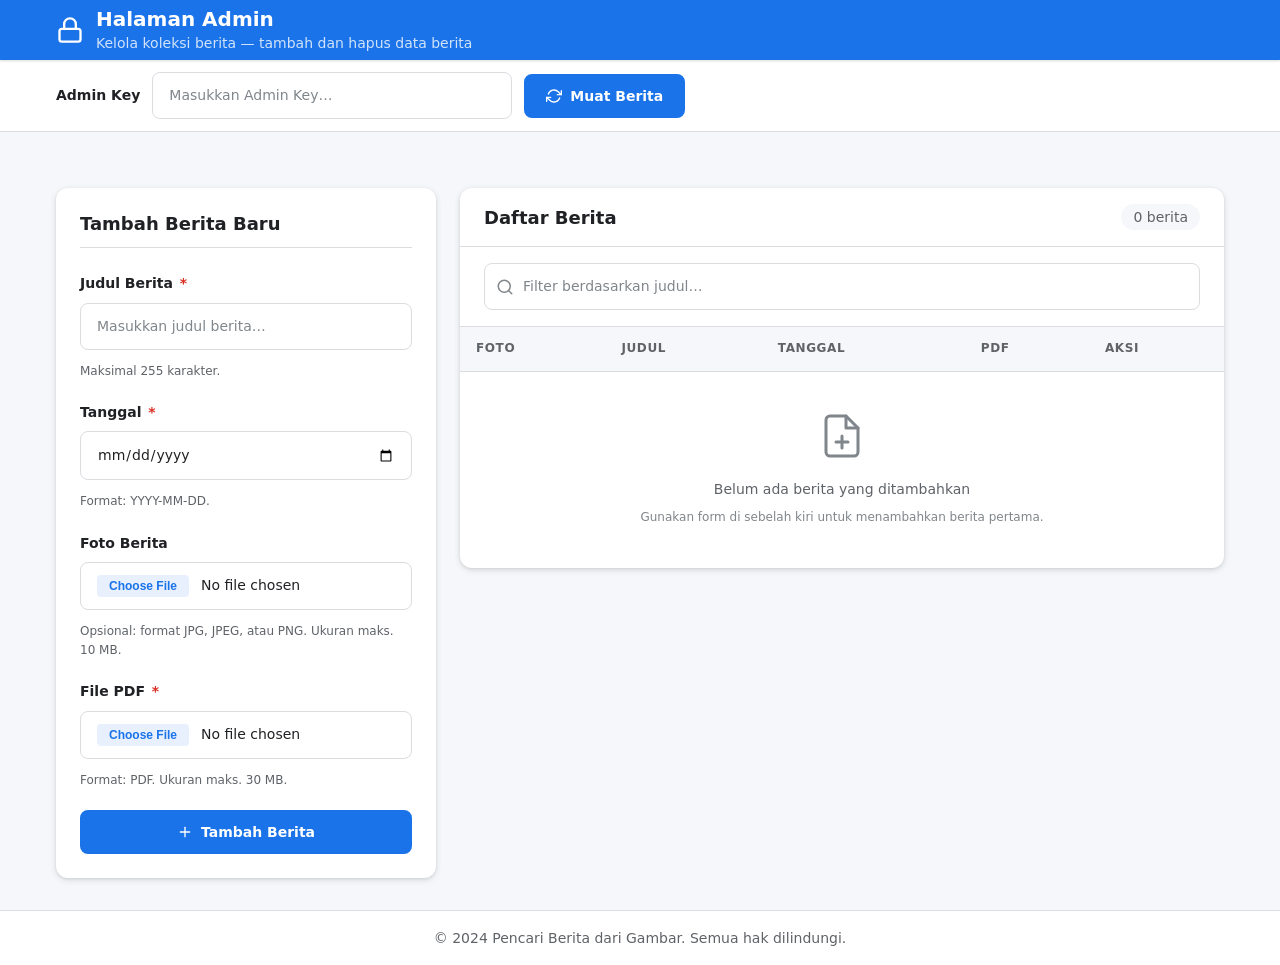
==== commit 18f171fd: "Add PDF visual matching and responsive search UX Co-authored-by: Copilot <223556219+Copilot@users.no" ====
--- a/static/admin.html
+++ b/static/admin.html
@@ -203,7 +203,6 @@
             <div class="form-group">
               <label class="form-label" for="input-foto">
                 Foto Berita
-                <span class="form-label__required" aria-hidden="true">*</span>
               </label>
               <input
                 class="form-control-file"
@@ -211,10 +210,9 @@
                 id="input-foto"
                 name="foto"
                 accept=".jpg,.jpeg,.png"
-                aria-required="true"
                 aria-describedby="foto-hint foto-error"
               />
-              <span class="form-hint" id="foto-hint">Format: JPG, JPEG, atau PNG. Ukuran maks. 10 MB.</span>
+              <span class="form-hint" id="foto-hint">Opsional: format JPG, JPEG, atau PNG. Ukuran maks. 10 MB.</span>
               <span class="form-error-text" id="foto-error" role="alert"></span>
             </div>
 
--- a/static/css/style.css
+++ b/static/css/style.css
@@ -237,22 +237,23 @@
    4. Halaman Pencarian (Search Page) — index.html
    -------------------------------------------------------------------------- */
 
-/* Layout utama search page (desktop ≥1024px): dua kolom */
+/* Layout utama search page: panel unggah dan hasil tidak saling menekan. */
 .search-layout {
   display: grid;
   grid-template-columns: 1fr;
   gap: var(--space-6);
 }
 
-@media (min-width: 1024px) {
+@media (min-width: 900px) {
   .search-layout {
-    grid-template-columns: 420px 1fr;
+    grid-template-columns: minmax(300px, 360px) minmax(0, 1fr);
     align-items: start;
   }
 }
 
 /* Panel kiri: form upload */
 .search-panel {
+  min-width: 0;
   background-color: var(--card-bg);
   border-radius: var(--radius-lg);
   box-shadow: var(--shadow);
@@ -332,12 +333,15 @@
 }
 
 .preview-container--visible {
-  display: block;
+  display: flex;
+  flex-direction: column;
+  align-items: stretch;
+  gap: var(--space-2);
 }
 
 .preview-image {
   width: 100%;
-  max-height: 240px;
+  max-height: min(42vh, 360px);
   object-fit: contain;
   border-radius: var(--radius);
   border: 1px solid var(--border);
@@ -352,11 +356,53 @@
   word-break: break-all;
 }
 
+.preview-actions {
+  display: flex;
+  gap: var(--space-3);
+}
+
+.preview-actions .btn {
+  flex: 1;
+}
+
 /* Panel kanan: hasil pencarian + PDF viewer */
 .results-panel {
+  min-width: 0;
   display: flex;
   flex-direction: column;
   gap: var(--space-6);
+}
+
+#results-container,
+#results-container .result-cards {
+  min-width: 0;
+}
+
+@media (max-width: 599px) {
+  .search-panel {
+    padding: var(--space-4);
+  }
+
+  .search-panel__desc {
+    margin-bottom: var(--space-4);
+  }
+
+  .upload-area {
+    min-height: 140px;
+    padding: var(--space-6) var(--space-3);
+  }
+
+  .preview-image {
+    max-height: 52vh;
+  }
+
+  .preview-actions {
+    flex-direction: column;
+  }
+
+  .preview-actions .btn {
+    width: 100%;
+  }
 }
 
 /* Kartu hasil berita */
